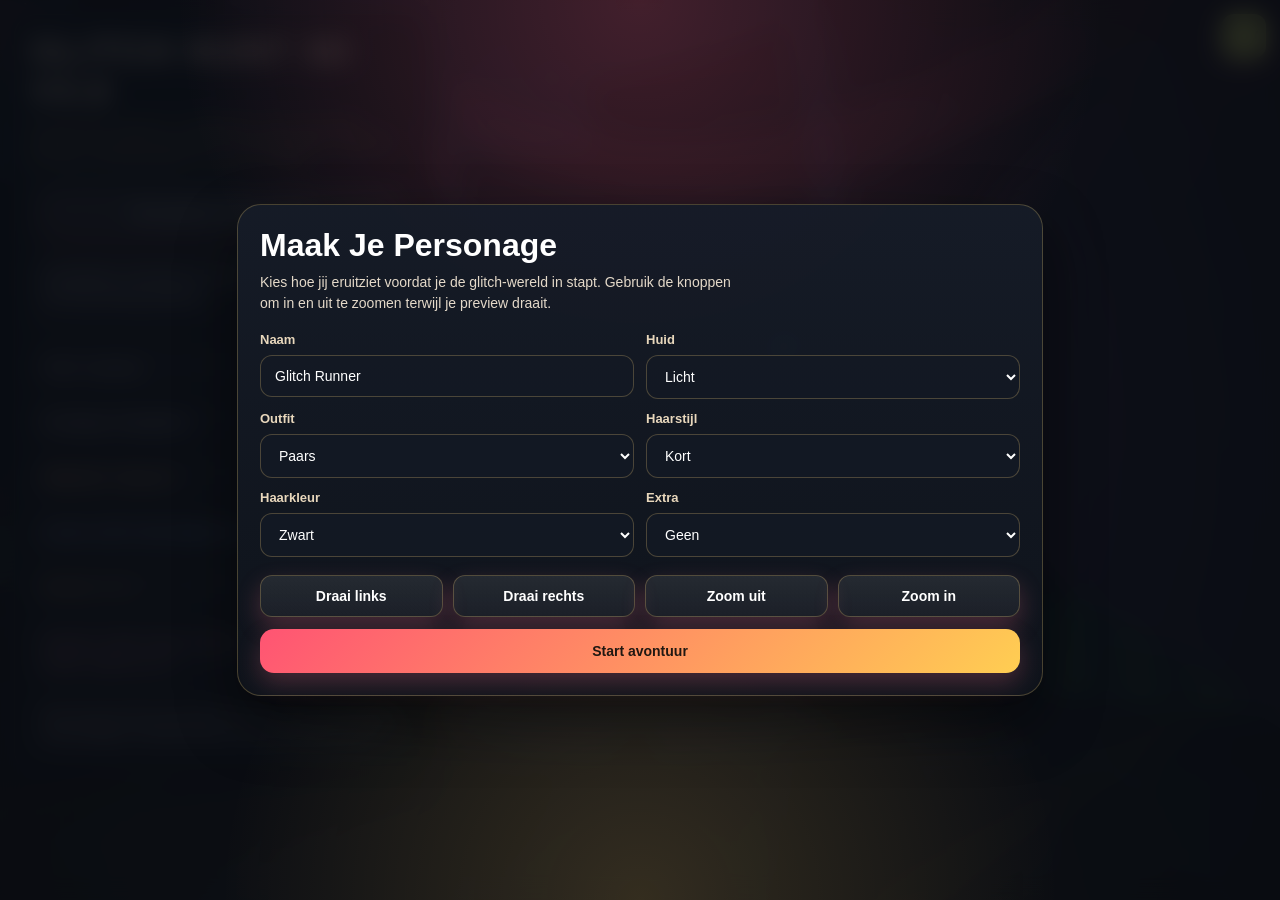
==== index.html @ 10b599b5 "v3.6: top-center VR input overlay for low-res headset debugging" ====
<!DOCTYPE html>
<html lang="nl">
<head>
  <meta charset="UTF-8" />
  <meta name="viewport" content="width=device-width, initial-scale=1.0" />
  <title>Glitch Hunt 3D Extended v3.5</title>
  <link rel="stylesheet" href="./glitch.css" />
</head>
<body>
  <div id="crosshair"></div>
  <div id="hint"></div>
  <div id="vignette"></div>
  <div id="areaBanner"></div>
  <div id="vrStatusTop">VR input: waiting...</div>

  <div id="creatorUI">
    <div id="creatorCard">
      <div id="creatorTitle">Maak Je Personage</div>
      <div id="creatorSub">Kies hoe jij eruitziet voordat je de glitch-wereld in stapt. Gebruik de knoppen om in en uit te zoomen terwijl je preview draait.</div>

      <div class="creatorGrid">
        <label class="creatorField">
          <span>Naam</span>
          <input id="creatorName" type="text" maxlength="18" value="Glitch Runner" />
        </label>
        <label class="creatorField">
          <span>Huid</span>
          <select id="creatorSkin">
            <option value="light">Licht</option>
            <option value="warm">Warm</option>
            <option value="tan">Tan</option>
            <option value="deep">Donker</option>
          </select>
        </label>
        <label class="creatorField">
          <span>Outfit</span>
          <select id="creatorOutfit">
            <option value="violet">Paars</option>
            <option value="cyan">Cyaan</option>
            <option value="crimson">Rood</option>
            <option value="gold">Goud</option>
            <option value="midnight">Nacht</option>
          </select>
        </label>
        <label class="creatorField">
          <span>Haarstijl</span>
          <select id="creatorHairStyle">
            <option value="short">Kort</option>
            <option value="spikes">Spikes</option>
            <option value="tall">Hoog</option>
            <option value="bob">Wild</option>
            <option value="none">Kaal</option>
          </select>
        </label>
        <label class="creatorField">
          <span>Haarkleur</span>
          <select id="creatorHairColor">
            <option value="black">Zwart</option>
            <option value="brown">Bruin</option>
            <option value="blue">Blauw</option>
            <option value="pink">Roze</option>
            <option value="green">Groen</option>
            <option value="white">Wit</option>
          </select>
        </label>
        <label class="creatorField">
          <span>Extra</span>
          <select id="creatorExtra">
            <option value="none">Geen</option>
            <option value="wings">Vleugels</option>
            <option value="bow">Strik</option>
            <option value="hat">Pet</option>
            <option value="nose">Clownneus</option>
          </select>
        </label>
      </div>

      <div class="creatorControls">
        <button class="ghostBtn" id="creatorRotateLeft" type="button">Draai links</button>
        <button class="ghostBtn" id="creatorRotateRight" type="button">Draai rechts</button>
        <button class="ghostBtn" id="creatorZoomOut" type="button">Zoom uit</button>
        <button class="ghostBtn" id="creatorZoomIn" type="button">Zoom in</button>
      </div>

      <button id="creatorStart" type="button">Start avontuur</button>
    </div>
  </div>

  <div id="ui">
    <div id="title">Glitch Hunt 3D <span id="version">v3.6</span></div>
    <div id="sub">Playcare update: grimmige toy-factory sfeer, hazard-details, flickerende lampen en een donkerdere facility look.</div>

    <div class="panel"><button id="vrButton" class="ghostBtn" type="button">VR checken...</button></div>
    <div class="panel"><div id="message">Klik in het scherm. Beweeg met W A S D. Kijk met de muis. Druk op E om te praten, vangen of vechten.</div></div>
    <div class="panel"><div id="team">Team: nog leeg</div></div>
    <div class="panel"><div id="progress">Voortgang: Startgebied</div></div>
    <div class="panel"><div id="objective">Objective: praat met Signal</div></div>
    <div class="panel"><div id="stats">Level 1 | XP 0 / 60 | Shards 0 | Dash klaar</div></div>
    <div class="panel"><div id="donuts">Donuts: 0 / 0</div></div>
    <div class="panel"><div id="status">Stamina: klaar | Radar: zoekt...</div></div>
    <div class="panel small">Doel: praat met units, gooi daarna een glitch-orb om ze te vangen, versla uitdagers, verzamel donuts en open uiteindelijk de Hel.</div>
  </div>

  <button id="devToggle" title="Development cheats">DEV</button>
  <div id="devPanel">
    <div class="devTitle">Development Cheats</div>
    <div class="small">Klik toggles om later in de game te testen. Sneltoets: `.</div>

    <div class="devSection">
      <h3>Team</h3>
      <label class="devCheck"><input type="checkbox" id="devTeamUzi"> Uzi in team</label>
      <label class="devCheck"><input type="checkbox" id="devTeamCyn"> Cyn in team</label>
      <label class="devCheck"><input type="checkbox" id="devTeamV"> V in team</label>
      <label class="devCheck"><input type="checkbox" id="devTeamPomni"> Pomni in team</label>
    </div>

    <div class="devSection">
      <h3>Verslagen</h3>
      <label class="devCheck"><input type="checkbox" id="devDefeatedWorker"> Worker Drone</label>
      <label class="devCheck"><input type="checkbox" id="devDefeatedJ"> J</label>
      <label class="devCheck"><input type="checkbox" id="devDefeatedSentinel"> Sentinel</label>
      <label class="devCheck"><input type="checkbox" id="devDefeatedN"> N</label>
    </div>

    <div class="devSection">
      <h3>God Mode</h3>
      <label class="devCheck"><input type="checkbox" id="devGodMode"> Vijanden doen geen schade</label>
      <label class="devCheck"><input type="checkbox" id="devNoClip"> Door muren lopen</label>
      <label class="devCheck"><input type="checkbox" id="devFast"> Sneller lopen</label>
      <button class="devWide ghostBtn" id="devHeal">Team volledig healen</button>
      <button class="devWide ghostBtn" id="devWinBattle">Win huidig gevecht</button>
    </div>

    <div class="devSection">
      <h3>Teleport</h3>
      <div class="devGrid">
        <button class="ghostBtn" data-teleport="start">Start</button>
        <button class="ghostBtn" data-teleport="uzi">Uzi</button>
        <button class="ghostBtn" data-teleport="cyn">Cyn</button>
        <button class="ghostBtn" data-teleport="v">V</button>
        <button class="ghostBtn" data-teleport="j">J</button>
        <button class="ghostBtn" data-teleport="sentinel">Sentinel</button>
        <button class="ghostBtn" data-teleport="n">N</button>
        <button class="ghostBtn" data-teleport="circus">Circus</button>
        <button class="ghostBtn" data-teleport="hell">Hel</button>
      </div>
    </div>

    <div class="devSection">
      <button class="devWide" id="devUnlockAll">Unlock alles</button>
      <button class="devWide ghostBtn" id="devReset">Reset progress</button>
    </div>
  </div>

  <div id="dialog">
    <div id="dialogName">Naam</div>
    <div id="dialogText">Tekst</div>
  </div>

  <div id="catchUI">
    <div id="catchCard">
      <div id="catchTitle">Vangen</div>
      <div id="catchArena">
        <div id="catchTarget"></div>
        <div id="catchRing"></div>
        <div id="catchBall">?</div>
      </div>
      <div id="catchText">Klik of druk op spatie om een glitch-orb te gooien.</div>
    </div>
  </div>

  <div id="battleUI">
    <div id="battleTop">
      <div class="fighter">
        <h3 id="playerName">Player</h3>
        <div id="playerStats"></div>
        <div class="bar"><div class="fill" id="playerHpBar"></div></div>
      </div>
      <div class="fighter">
        <h3 id="enemyName">Enemy</h3>
        <div id="enemyStats"></div>
        <div class="bar"><div class="fill" id="enemyHpBar"></div></div>
      </div>
    </div>
    <div id="battleLog">Battle start.</div>
    <div id="moves">
      <button id="move1"></button>
      <button id="move2"></button>
      <button id="move3"></button>
    </div>
    <div id="reserveButtons"></div>
  </div>

  <script src="./vendor/three.min.js"></script>
  <script src="./glitch.js"></script>
</body>
</html>
---- glitch.css ----
html, body {
      margin: 0;
      padding: 0;
      overflow: hidden;
      background: #121a27;
      font-family: "Franklin Gothic Medium", "Arial Narrow", "Trebuchet MS", sans-serif;
      color: white;
    }
    #crosshair {
      position: fixed;
      left: 50%;
      top: 50%;
      width: 18px;
      height: 18px;
      transform: translate(-50%, -50%);
      border: 2px solid rgba(255, 99, 132, 0.92);
      border-radius: 50%;
      box-shadow: 0 0 18px rgba(255, 99, 132, 0.42), inset 0 0 12px rgba(255,255,255,0.14);
      z-index: 12;
      pointer-events: none;
    }
    #hint {
      position: fixed;
      left: 50%;
      top: calc(50% + 24px);
      transform: translateX(-50%);
      z-index: 15;
      display: none;
      padding: 8px 12px;
      border-radius: 999px;
      background: rgba(0,0,0,0.65);
      border: 1px solid rgba(255,255,255,0.12);
      font-size: 13px;
    }
    #vignette {
      position: fixed;
      inset: 0;
      z-index: 10;
      pointer-events: none;
      background:
        radial-gradient(circle at center, transparent 30%, rgba(6,10,20,0.16) 56%, rgba(0,0,0,0.6) 100%),
        linear-gradient(180deg, rgba(255, 72, 105, 0.1), transparent 22%, transparent 68%, rgba(255, 205, 76, 0.09));
      mix-blend-mode: normal;
    }
    #areaBanner {
      position: fixed;
      left: 50%;
      top: 24px;
      transform: translateX(-50%) translateY(-14px);
      z-index: 22;
      opacity: 0;
      padding: 10px 18px;
      border-radius: 999px;
      background: rgba(14, 20, 30, 0.84);
      border: 1px solid rgba(255, 110, 136, 0.3);
      box-shadow: 0 14px 30px rgba(0,0,0,0.35);
      color: #ffe9c9;
      font-size: 13px;
      font-weight: 800;
      letter-spacing: 0.18em;
      text-transform: uppercase;
      transition: opacity 0.35s ease, transform 0.35s ease;
      pointer-events: none;
      backdrop-filter: blur(12px);
    }
    #areaBanner.show {
      opacity: 1;
      transform: translateX(-50%) translateY(0);
    }
    #vrStatusTop {
      position: fixed;
      left: 50%;
      top: 10px;
      transform: translateX(-50%);
      z-index: 26;
      min-width: 320px;
      max-width: min(92vw, 980px);
      padding: 10px 16px;
      border-radius: 999px;
      background: rgba(10, 14, 22, 0.9);
      border: 1px solid rgba(255, 214, 122, 0.32);
      color: #ffe9c9;
      font-size: 20px;
      font-weight: 800;
      letter-spacing: 0.02em;
      text-align: center;
      box-shadow: 0 12px 28px rgba(0,0,0,0.42);
      backdrop-filter: blur(8px);
      display: none;
      pointer-events: none;
    }
    #creatorUI {
      position: fixed;
      inset: 0;
      z-index: 40;
      display: flex;
      align-items: center;
      justify-content: center;
      padding: 20px;
      background:
        radial-gradient(circle at top, rgba(255, 84, 112, 0.22), transparent 42%),
        radial-gradient(circle at bottom, rgba(255, 203, 88, 0.16), transparent 38%),
        rgba(9, 12, 18, 0.86);
      backdrop-filter: blur(12px);
    }
    #creatorCard {
      width: min(760px, calc(100vw - 28px));
      background:
        linear-gradient(180deg, rgba(22, 28, 40, 0.96), rgba(15, 20, 28, 0.96)),
        repeating-linear-gradient(135deg, rgba(255,255,255,0.025) 0 8px, transparent 8px 16px);
      border: 1px solid rgba(255, 215, 116, 0.24);
      border-radius: 24px;
      padding: 22px;
      box-shadow: 0 26px 60px rgba(0,0,0,0.48);
    }
    #creatorTitle {
      font-size: 32px;
      font-weight: 800;
      margin-bottom: 8px;
    }
    #creatorSub {
      color: #e4d9c9;
      font-size: 14px;
      line-height: 1.5;
      margin-bottom: 18px;
      max-width: 62ch;
    }
    .creatorGrid {
      display: grid;
      grid-template-columns: 1fr 1fr;
      gap: 12px;
    }
    .creatorField {
      display: flex;
      flex-direction: column;
      gap: 8px;
      font-size: 13px;
      color: #f5eede;
    }
    .creatorField span {
      color: #e8d7bc;
      font-weight: 700;
    }
    .creatorField input,
    .creatorField select {
      border: 1px solid rgba(255, 214, 126, 0.24);
      border-radius: 12px;
      background: rgba(20, 26, 36, 0.84);
      color: white;
      padding: 12px 14px;
      font-size: 14px;
      outline: none;
    }
    .creatorField input:focus,
    .creatorField select:focus {
      border-color: rgba(255, 132, 153, 0.85);
      box-shadow: 0 0 0 3px rgba(255, 132, 153, 0.14);
    }
    .creatorControls {
      display: grid;
      grid-template-columns: repeat(4, 1fr);
      gap: 10px;
      margin-top: 18px;
      margin-bottom: 12px;
    }
    #creatorStart {
      width: 100%;
      padding: 14px;
      border-radius: 14px;
      background: linear-gradient(135deg, #ff5473, #ffce52);
    }
    #ui {
      position: fixed;
      top: 14px;
      left: 14px;
      width: 380px;
      max-width: calc(100vw - 28px);
      z-index: 20;
      background:
        linear-gradient(180deg, rgba(18,24,35,0.94), rgba(14,18,26,0.92)),
        repeating-linear-gradient(135deg, rgba(255,255,255,0.018) 0 7px, transparent 7px 14px);
      border: 1px solid rgba(255, 214, 122, 0.18);
      border-radius: 22px;
      padding: 16px;
      backdrop-filter: blur(14px);
      box-shadow: 0 18px 50px rgba(0,0,0,0.45);
    }
    #title {
      font-size: 35px;
      font-weight: 900;
      margin-bottom: 8px;
      letter-spacing: 0.06em;
      text-transform: uppercase;
      color: #fff1d8;
      text-shadow: 0 0 22px rgba(255, 104, 128, 0.24);
    }
    #sub {
      color: #ffc77f;
      font-size: 12px;
      line-height: 1.4;
      margin-bottom: 14px;
      text-transform: uppercase;
      letter-spacing: 0.14em;
    }
    .panel {
      margin-top: 10px;
      background:
        linear-gradient(180deg, rgba(255,255,255,0.05), rgba(255,255,255,0.018)),
        linear-gradient(90deg, rgba(255, 197, 76, 0.08), rgba(255, 197, 76, 0.08)) left top / 100% 2px no-repeat,
        linear-gradient(135deg, rgba(255, 84, 112, 0.05), rgba(90, 136, 255, 0.04));
      border: 1px solid rgba(255, 214, 122, 0.14);
      border-radius: 14px;
      padding: 11px 12px;
      box-shadow: inset 0 1px 0 rgba(255,255,255,0.04), 0 10px 24px rgba(0,0,0,0.18);
    }
    .small { font-size: 12px; color: #ded6c8; line-height: 1.45; }
    #message { min-height: 58px; line-height: 1.45; font-size: 14px; }
    #team, #progress, #objective, #stats, #donuts, #status { font-size: 14px; line-height: 1.5; }
    #donuts { color: #ffd166; }
    #status { color: #ff9cb0; }
    #objective { color: #ffc57c; font-weight: 700; }
    #stats { color: #8bbdff; font-weight: 700; }
    #vrButton {
      width: 100%;
      padding: 10px 12px;
      font-size: 13px;
      letter-spacing: 0.02em;
    }
    #dialog {
      position: fixed;
      left: 50%;
      transform: translateX(-50%);
      bottom: 16px;
      width: min(900px, calc(100vw - 24px));
      z-index: 25;
      display: none;
      background: rgba(16,20,29,0.96);
      border: 1px solid rgba(255, 214, 122, 0.16);
      border-radius: 18px;
      padding: 16px;
      box-shadow: 0 18px 45px rgba(0,0,0,0.45);
    }
    #dialogName { font-weight: 700; margin-bottom: 8px; color: #fff; }
    #dialogText { line-height: 1.5; color: #ececf5; min-height: 48px; }
    #catchUI {
      position: fixed;
      inset: 0;
      z-index: 28;
      display: none;
      align-items: center;
      justify-content: center;
      background: rgba(8, 10, 16, 0.74);
      backdrop-filter: blur(8px);
    }
    #catchCard {
      width: min(480px, calc(100vw - 28px));
      background: rgba(15,20,28,0.95);
      border: 1px solid rgba(255, 214, 122, 0.16);
      border-radius: 22px;
      padding: 18px;
      box-shadow: 0 20px 50px rgba(0,0,0,0.45);
      text-align: center;
    }
    #catchTitle {
      font-size: 24px;
      font-weight: 800;
      margin-bottom: 12px;
      color: #ffcc74;
    }
    #catchArena {
      position: relative;
      height: 260px;
      border-radius: 18px;
      overflow: hidden;
      background:
        radial-gradient(circle at center, rgba(255,255,255,0.08), rgba(0,0,0,0.2) 35%, rgba(0,0,0,0.45) 70%),
        linear-gradient(180deg, rgba(255, 74, 106, 0.24), rgba(43, 88, 184, 0.16));
      border: 1px solid rgba(255, 214, 122, 0.14);
      margin-bottom: 12px;
    }
    #catchTarget, #catchRing {
      position: absolute;
      left: 50%;
      top: 42%;
      transform: translate(-50%, -50%);
      border-radius: 50%;
      pointer-events: none;
    }
    #catchTarget {
      width: 92px;
      height: 92px;
      border: 3px solid rgba(255,255,255,0.9);
      box-shadow: 0 0 24px rgba(255,255,255,0.18);
    }
    #catchRing {
      width: 150px;
      height: 150px;
      border: 5px solid #ffbe59;
      box-shadow: 0 0 28px rgba(255,209,102,0.25);
    }
    #catchBall {
      position: absolute;
      left: 50%;
      bottom: 16px;
      transform: translateX(-50%);
      font-size: 42px;
      color: #ff8fa7;
      text-shadow: 0 0 16px rgba(255, 143, 167, 0.56);
      transition: left 0.34s ease, bottom 0.34s ease, transform 0.34s ease, opacity 0.2s ease;
    }
    #catchText {
      min-height: 24px;
      color: #ececf5;
      line-height: 1.4;
      font-size: 14px;
    }
    #battleUI {
      position: fixed;
      left: 50%;
      bottom: 16px;
      transform: translateX(-50%);
      width: min(900px, calc(100vw - 24px));
      z-index: 30;
      display: none;
      background: rgba(16,20,30,0.96);
      border: 1px solid rgba(255, 214, 122, 0.16);
      border-radius: 18px;
      padding: 14px;
      box-shadow: 0 16px 45px rgba(0,0,0,0.45);
    }
    #battleTop {
      display: grid;
      grid-template-columns: 1fr 1fr;
      gap: 12px;
      margin-bottom: 12px;
    }
    .fighter {
      background: rgba(255,255,255,0.05);
      border: 1px solid rgba(255,255,255,0.09);
      border-radius: 14px;
      padding: 10px;
    }
    .fighter h3 { margin: 0 0 6px 0; font-size: 18px; }
    .bar { height: 12px; border-radius: 999px; background: rgba(255,255,255,0.1); overflow: hidden; margin-top: 6px; }
    .fill { height: 100%; background: white; width: 100%; transition: width 0.25s ease; }
    #battleLog {
      min-height: 56px;
      background: rgba(255,255,255,0.04);
      border: 1px solid rgba(255,255,255,0.08);
      border-radius: 12px;
      padding: 10px;
      margin-bottom: 12px;
      line-height: 1.45;
    }
    #moves {
      display: grid;
      grid-template-columns: 1fr 1fr 1fr;
      gap: 10px;
      margin-bottom: 10px;
    }
    #reserveButtons {
      display: grid;
      grid-template-columns: 1fr 1fr 1fr;
      gap: 10px;
    }
    button {
      background: linear-gradient(135deg, #ff5473, #ffce52);
      color: #201812;
      border: none;
      border-radius: 12px;
      padding: 12px;
      font-weight: 700;
      cursor: pointer;
      font-size: 14px;
      box-shadow: 0 10px 24px rgba(255, 113, 136, 0.24);
    }
    button:hover { opacity: 0.93; }
    button:disabled { opacity: 0.4; cursor: default; }
    .ghostBtn {
      background: linear-gradient(180deg, rgba(255,255,255,0.09), rgba(255,255,255,0.05));
      color: white;
      border: 1px solid rgba(255, 214, 122, 0.24);
    }
    #devToggle {
      position: fixed;
      right: 14px;
      top: 14px;
      z-index: 35;
      width: 44px;
      height: 44px;
      padding: 0;
      border-radius: 12px;
      background: #f8ff7a;
      color: #111;
    }
    #devPanel {
      position: fixed;
      right: 14px;
      top: 68px;
      width: 330px;
      max-width: calc(100vw - 28px);
      max-height: calc(100vh - 84px);
      overflow: auto;
      z-index: 34;
      display: none;
      background: rgba(9,9,16,0.94);
      border: 1px solid rgba(248,255,122,0.38);
      border-radius: 14px;
      padding: 12px;
      box-shadow: 0 18px 45px rgba(0,0,0,0.5);
      backdrop-filter: blur(10px);
    }
    #devPanel.open { display: block; }
    .devTitle {
      font-weight: 800;
      margin-bottom: 8px;
      color: #f8ff7a;
    }
    .devSection {
      margin-top: 10px;
      padding-top: 10px;
      border-top: 1px solid rgba(255,255,255,0.1);
    }
    .devSection h3 {
      margin: 0 0 8px 0;
      font-size: 13px;
      color: #e7e7f2;
    }
    .devCheck {
      display: flex;
      align-items: center;
      gap: 8px;
      margin: 7px 0;
      font-size: 13px;
      color: #efeff7;
    }
    .devCheck input { width: 16px; height: 16px; }
    .devGrid {
      display: grid;
      grid-template-columns: 1fr 1fr;
      gap: 8px;
    }
    .devGrid button, .devWide {
      padding: 9px;
      border-radius: 10px;
      font-size: 12px;
    }
    .devWide {
      width: 100%;
      margin-top: 8px;
    }
    @media (max-width: 760px) {
      #vrStatusTop {
        top: 8px;
        font-size: 16px;
        padding: 8px 12px;
      }
      .creatorGrid { grid-template-columns: 1fr; }
      .creatorControls { grid-template-columns: 1fr 1fr; }
      #battleTop { grid-template-columns: 1fr; }
      #moves, #reserveButtons { grid-template-columns: 1fr; }
      #ui { width: auto; right: 14px; }
      #devPanel { left: 14px; width: auto; }
    }
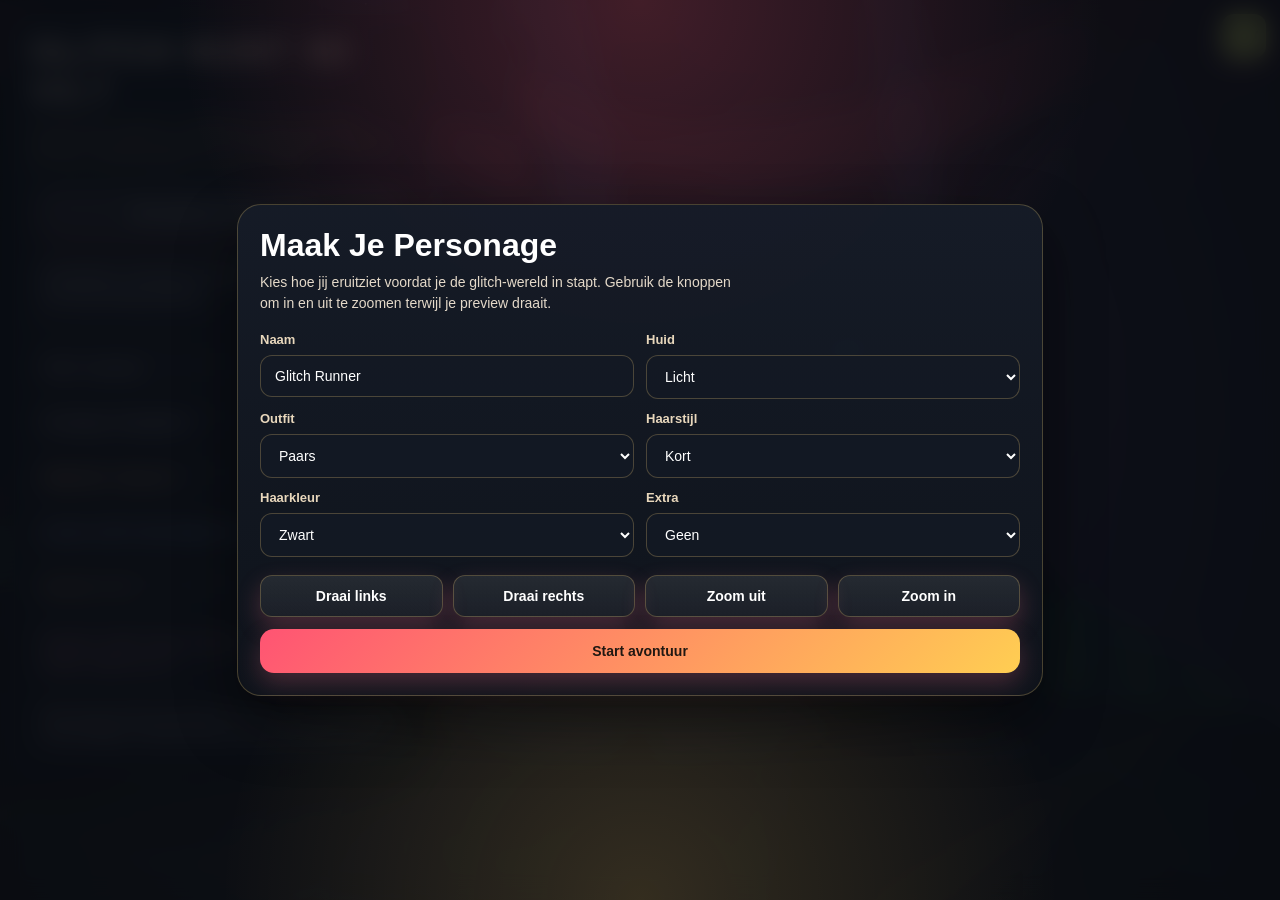
==== commit 11cd9956: "v3.7: add navigator.getGamepads fallback for Quest VR inputs" ====
--- a/index.html
+++ b/index.html
@@ -87,7 +87,7 @@
   </div>
 
   <div id="ui">
-    <div id="title">Glitch Hunt 3D <span id="version">v3.6</span></div>
+    <div id="title">Glitch Hunt 3D <span id="version">v3.7</span></div>
     <div id="sub">Playcare update: grimmige toy-factory sfeer, hazard-details, flickerende lampen en een donkerdere facility look.</div>
 
     <div class="panel"><button id="vrButton" class="ghostBtn" type="button">VR checken...</button></div>
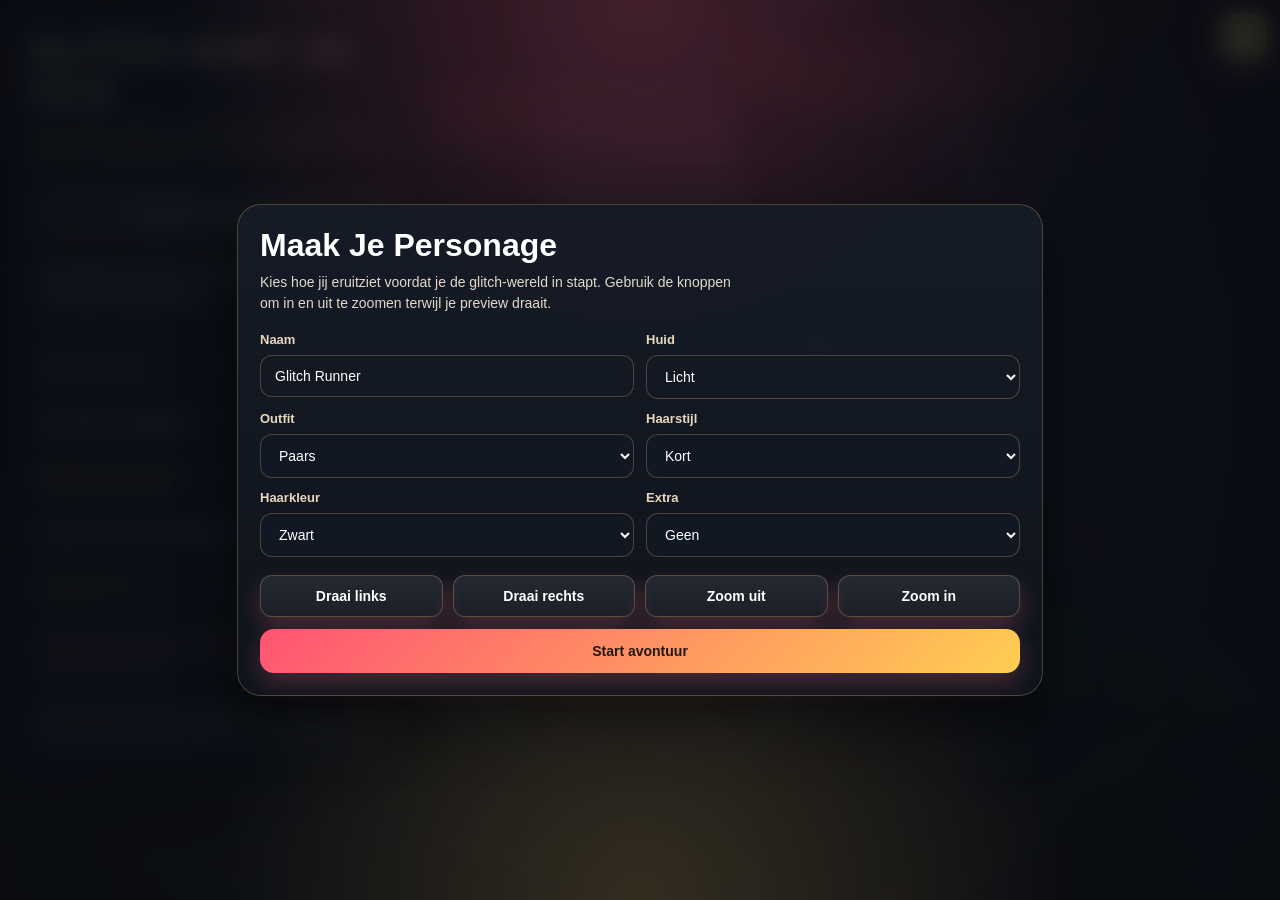
==== commit a3c253cf: "v3.8: in-headset VR status label + select/squeeze locomotion fallback" ====
--- a/index.html
+++ b/index.html
@@ -87,7 +87,7 @@
   </div>
 
   <div id="ui">
-    <div id="title">Glitch Hunt 3D <span id="version">v3.7</span></div>
+    <div id="title">Glitch Hunt 3D <span id="version">v3.8</span></div>
     <div id="sub">Playcare update: grimmige toy-factory sfeer, hazard-details, flickerende lampen en een donkerdere facility look.</div>
 
     <div class="panel"><button id="vrButton" class="ghostBtn" type="button">VR checken...</button></div>
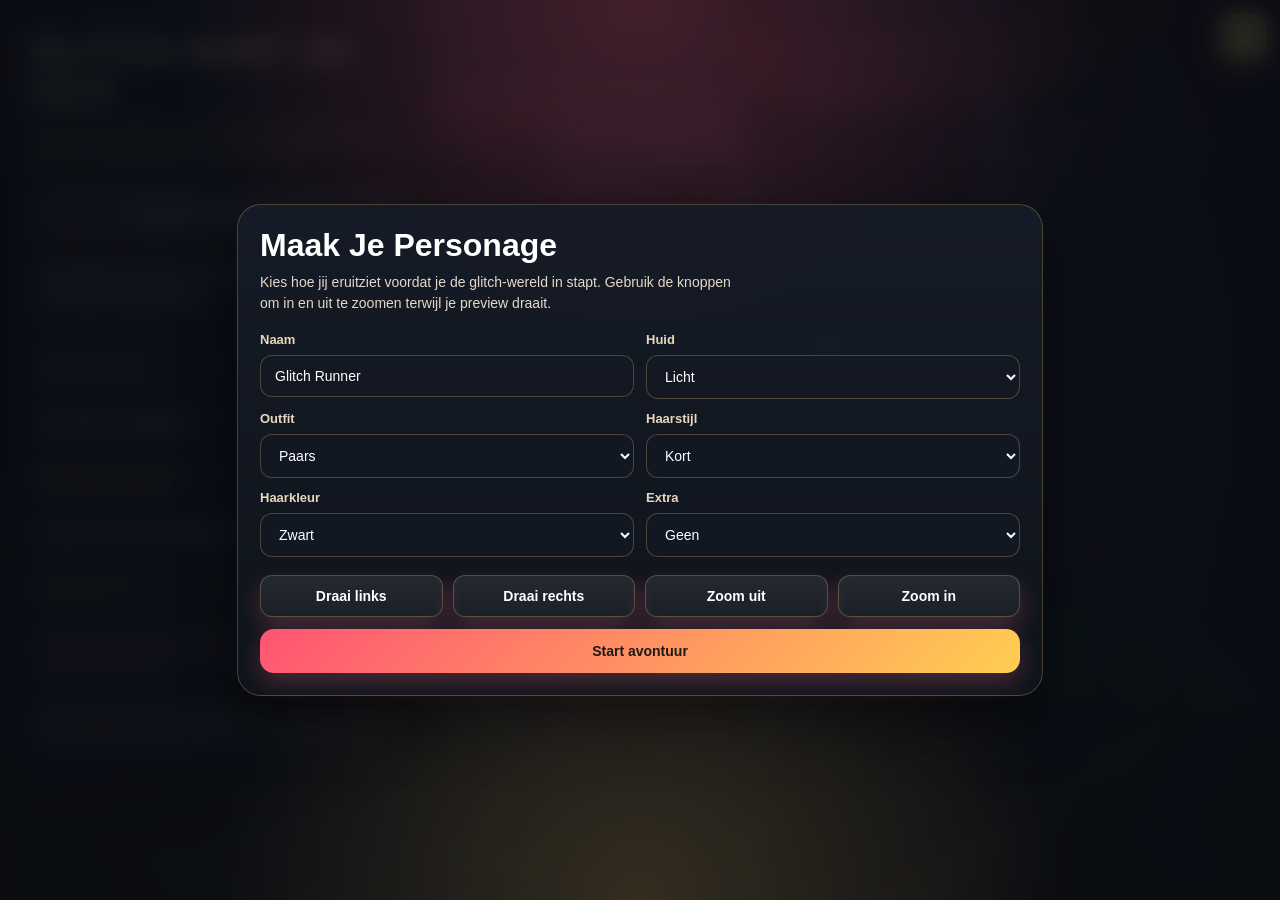
==== commit ed27fc89: "v3.9: prioritize stick axes and amplify XR locomotion input" ====
--- a/index.html
+++ b/index.html
@@ -87,7 +87,7 @@
   </div>
 
   <div id="ui">
-    <div id="title">Glitch Hunt 3D <span id="version">v3.8</span></div>
+    <div id="title">Glitch Hunt 3D <span id="version">v3.9</span></div>
     <div id="sub">Playcare update: grimmige toy-factory sfeer, hazard-details, flickerende lampen en een donkerdere facility look.</div>
 
     <div class="panel"><button id="vrButton" class="ghostBtn" type="button">VR checken...</button></div>
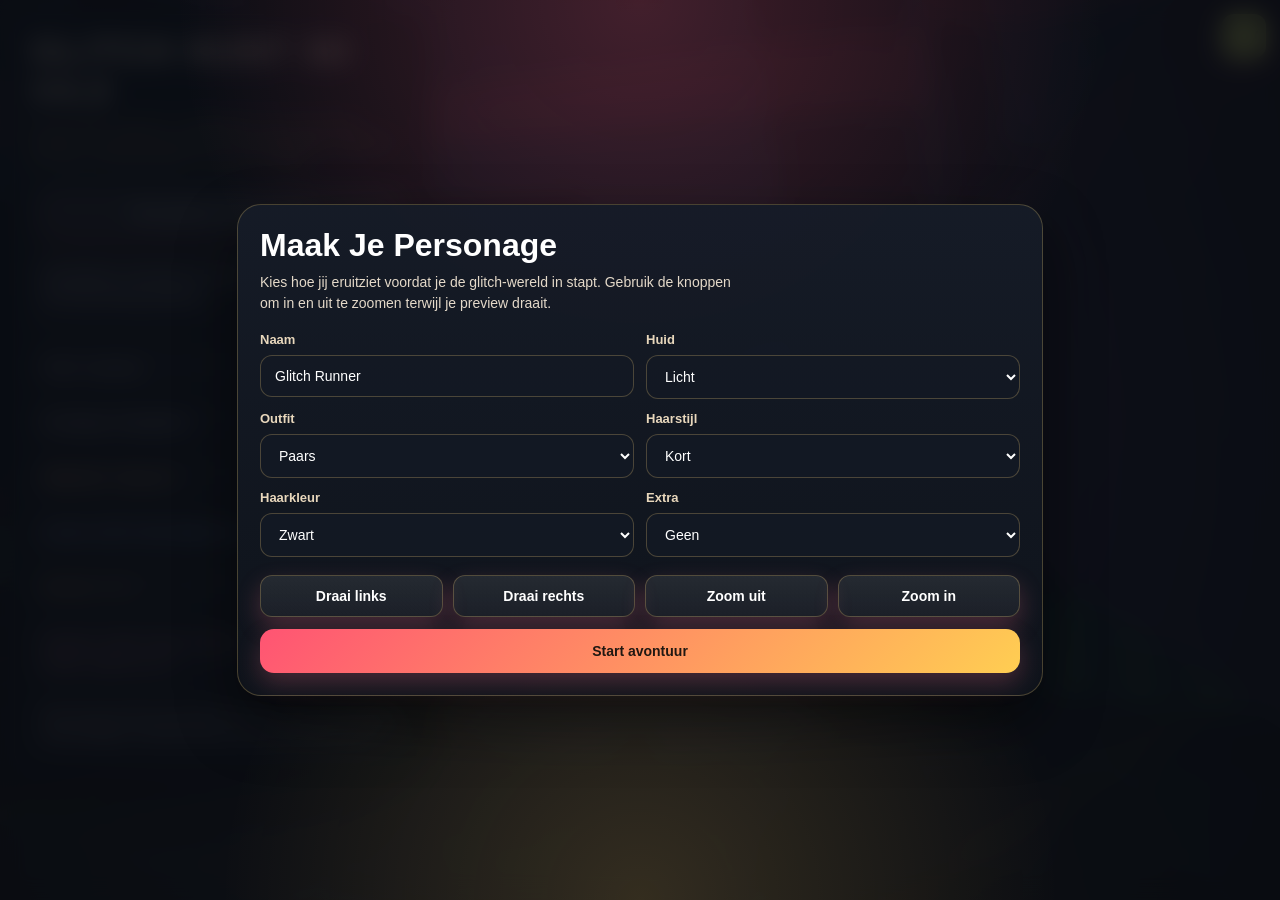
==== commit dd6bac77: "v4.0: clamp XR eye height to avoid movement collision lock" ====
--- a/index.html
+++ b/index.html
@@ -87,7 +87,7 @@
   </div>
 
   <div id="ui">
-    <div id="title">Glitch Hunt 3D <span id="version">v3.9</span></div>
+    <div id="title">Glitch Hunt 3D <span id="version">v4.0</span></div>
     <div id="sub">Playcare update: grimmige toy-factory sfeer, hazard-details, flickerende lampen en een donkerdere facility look.</div>
 
     <div class="panel"><button id="vrButton" class="ghostBtn" type="button">VR checken...</button></div>
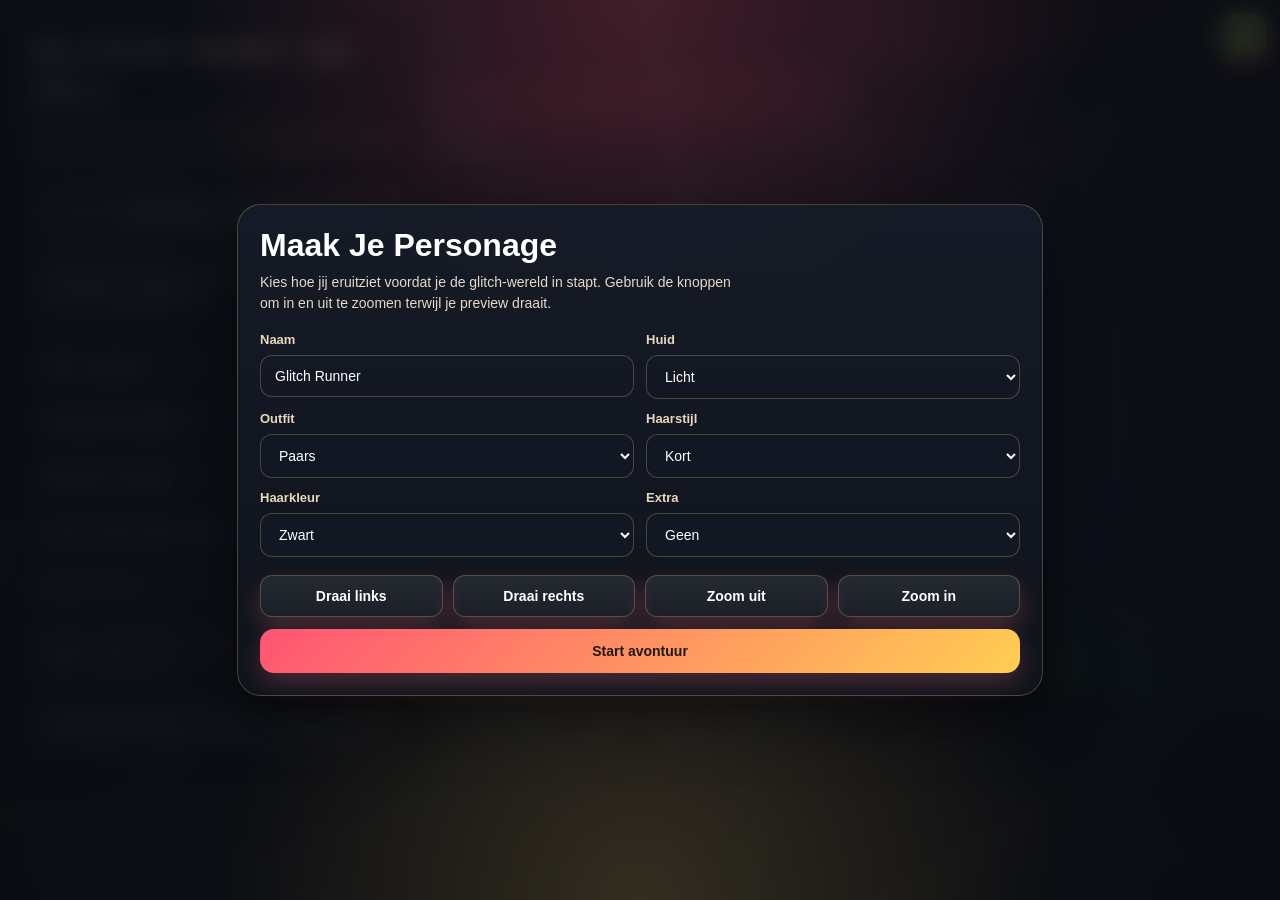
==== commit 57c64369: "v4.1: apply XR world offset so stick locomotion moves immersive view" ====
--- a/index.html
+++ b/index.html
@@ -87,7 +87,7 @@
   </div>
 
   <div id="ui">
-    <div id="title">Glitch Hunt 3D <span id="version">v4.0</span></div>
+    <div id="title">Glitch Hunt 3D <span id="version">v4.1</span></div>
     <div id="sub">Playcare update: grimmige toy-factory sfeer, hazard-details, flickerende lampen en een donkerdere facility look.</div>
 
     <div class="panel"><button id="vrButton" class="ghostBtn" type="button">VR checken...</button></div>
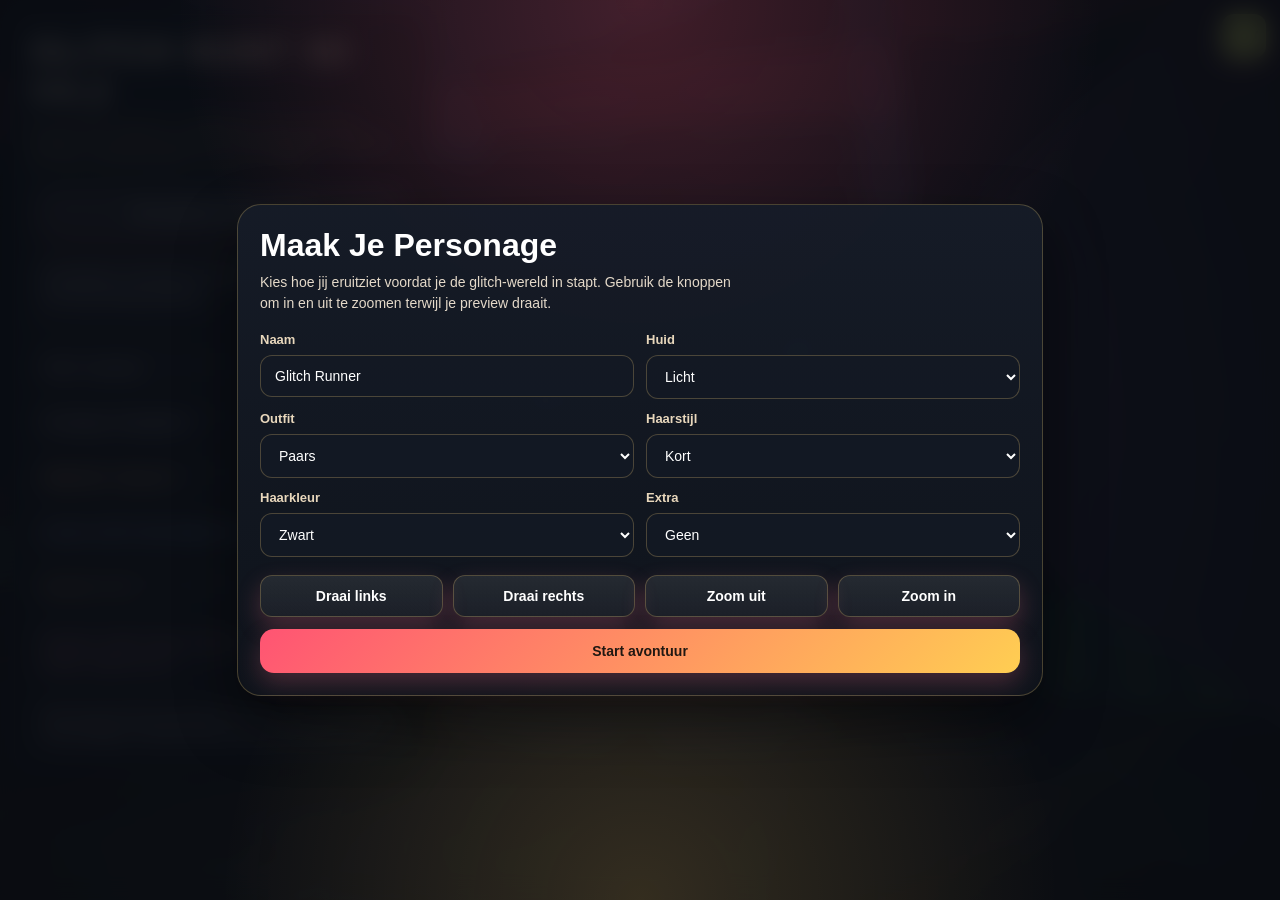
==== commit 7f464929: "v4.2: move VR camera and controllers with XR rig" ====
--- a/index.html
+++ b/index.html
@@ -87,7 +87,7 @@
   </div>
 
   <div id="ui">
-    <div id="title">Glitch Hunt 3D <span id="version">v4.1</span></div>
+    <div id="title">Glitch Hunt 3D <span id="version">v4.2</span></div>
     <div id="sub">Playcare update: grimmige toy-factory sfeer, hazard-details, flickerende lampen en een donkerdere facility look.</div>
 
     <div class="panel"><button id="vrButton" class="ghostBtn" type="button">VR checken...</button></div>
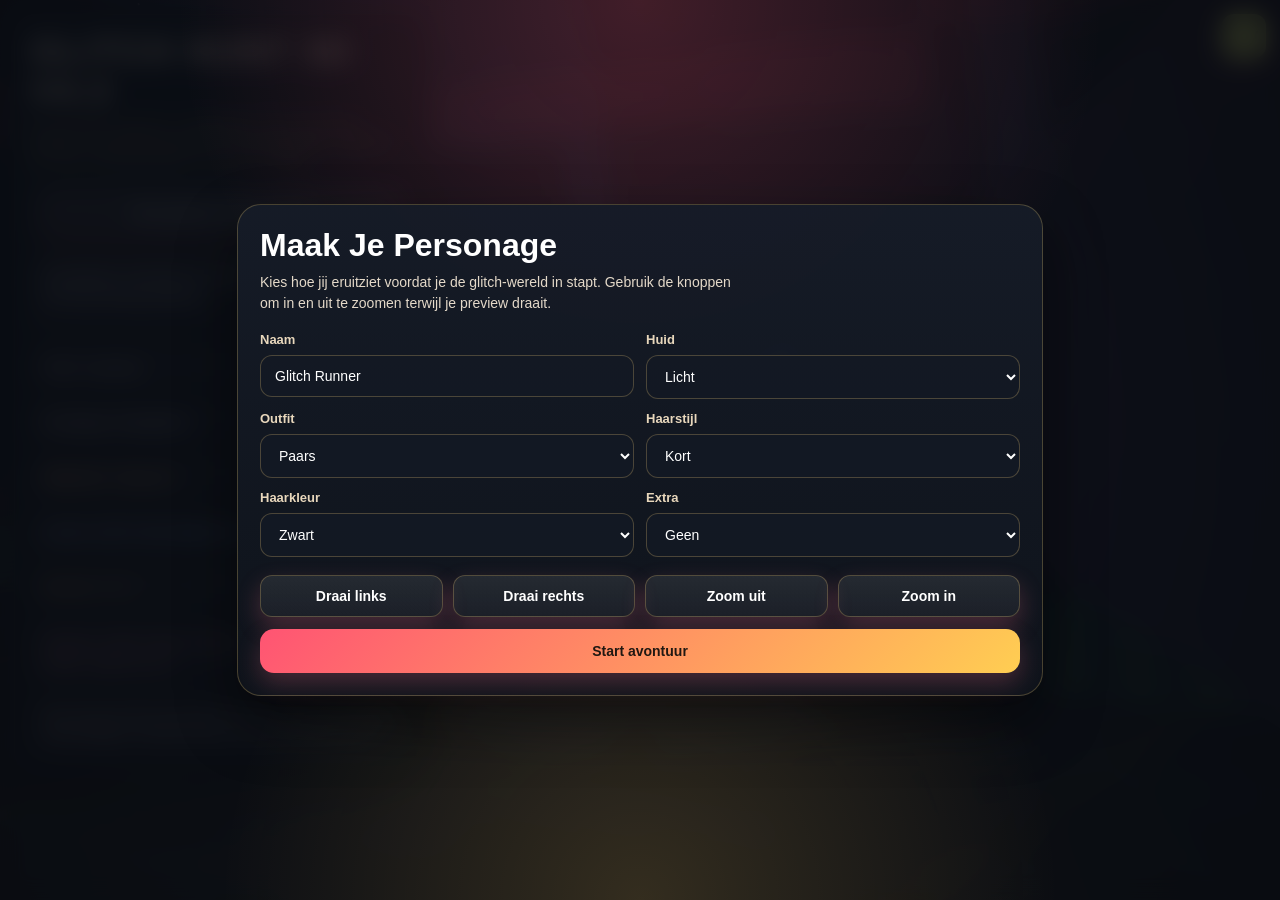
==== commit 22d4370b: "v4.3: remove VR telemetry overlay and fix right-stick turning" ====
--- a/index.html
+++ b/index.html
@@ -11,7 +11,6 @@
   <div id="hint"></div>
   <div id="vignette"></div>
   <div id="areaBanner"></div>
-  <div id="vrStatusTop">VR input: waiting...</div>
 
   <div id="creatorUI">
     <div id="creatorCard">
@@ -87,7 +86,7 @@
   </div>
 
   <div id="ui">
-    <div id="title">Glitch Hunt 3D <span id="version">v4.2</span></div>
+    <div id="title">Glitch Hunt 3D <span id="version">v4.3</span></div>
     <div id="sub">Playcare update: grimmige toy-factory sfeer, hazard-details, flickerende lampen en een donkerdere facility look.</div>
 
     <div class="panel"><button id="vrButton" class="ghostBtn" type="button">VR checken...</button></div>
--- a/glitch.css
+++ b/glitch.css
@@ -66,28 +66,6 @@
     #areaBanner.show {
       opacity: 1;
       transform: translateX(-50%) translateY(0);
-    }
-    #vrStatusTop {
-      position: fixed;
-      left: 50%;
-      top: 10px;
-      transform: translateX(-50%);
-      z-index: 26;
-      min-width: 320px;
-      max-width: min(92vw, 980px);
-      padding: 10px 16px;
-      border-radius: 999px;
-      background: rgba(10, 14, 22, 0.9);
-      border: 1px solid rgba(255, 214, 122, 0.32);
-      color: #ffe9c9;
-      font-size: 20px;
-      font-weight: 800;
-      letter-spacing: 0.02em;
-      text-align: center;
-      box-shadow: 0 12px 28px rgba(0,0,0,0.42);
-      backdrop-filter: blur(8px);
-      display: none;
-      pointer-events: none;
     }
     #creatorUI {
       position: fixed;
@@ -450,11 +428,6 @@
       margin-top: 8px;
     }
     @media (max-width: 760px) {
-      #vrStatusTop {
-        top: 8px;
-        font-size: 16px;
-        padding: 8px 12px;
-      }
       .creatorGrid { grid-template-columns: 1fr; }
       .creatorControls { grid-template-columns: 1fr 1fr; }
       #battleTop { grid-template-columns: 1fr; }
